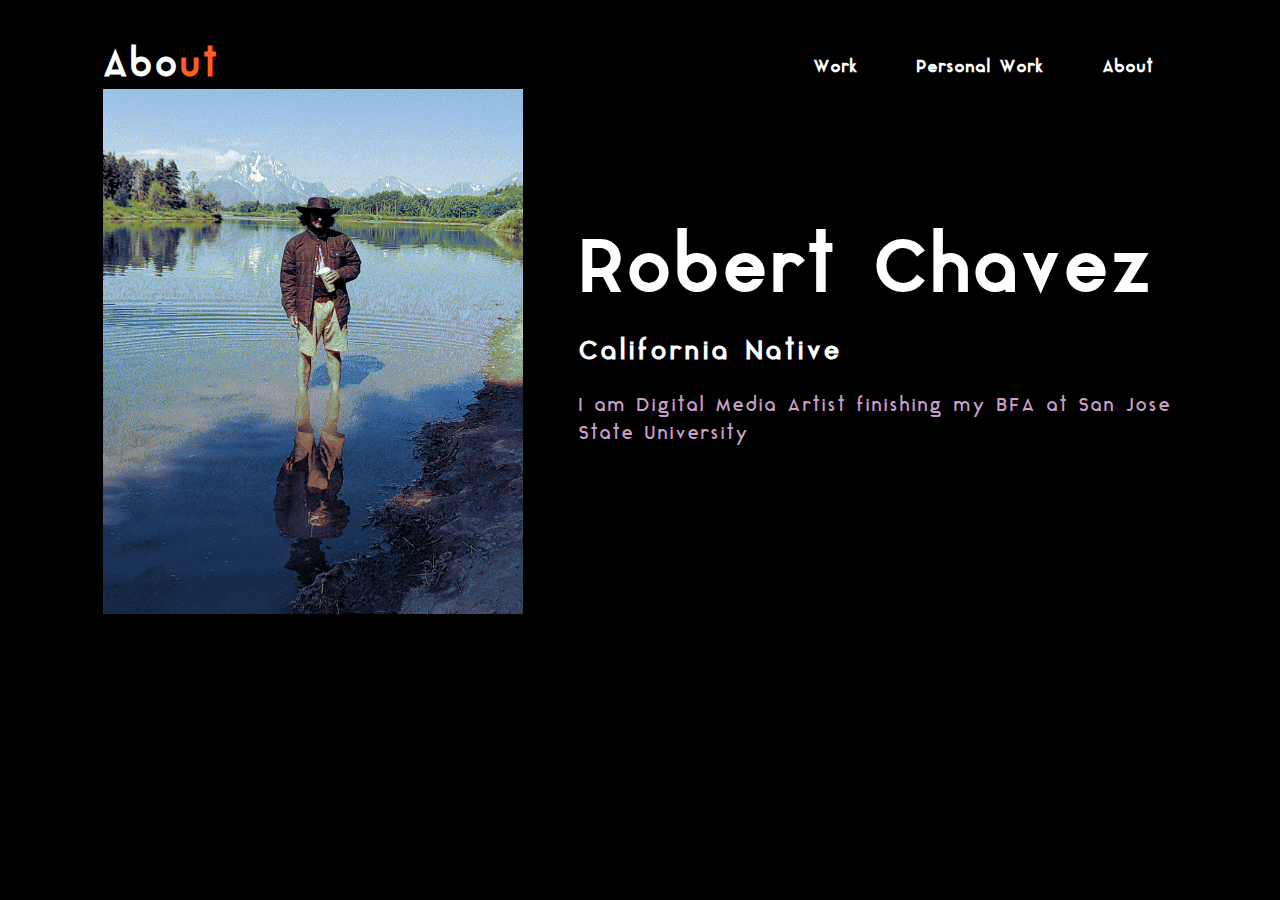
==== About/index.html @ bf37beff "add" ====
<!DOCTYPE html>
<html>

<head>



  <title>Portfolio_RC</title>
  <link rel="stylesheet" href="/style.css">



</head>



<body>


  <section class="about">
    <nav>
      <h2 class="logo">Abo<span>ut</span></h2>
      <ul>
        <li><a href="/Work">Work</a></li>
        <li><a href="/Personal Work">Personal Work</a></li>
        <li><a href="/About">About</a></li>
        <!-- <li><a href="/Contact">Contact</a></li> -->
      </ul>
      <!-- <a href="#" class="btn">Subscribe</a> -->
    </nav>


      <div class="main">
        <img src="/dither/outback.jpg">
        <div class="abouttext">
          <h1> Robert Chavez </h1>
          <h5>California Native</h5>
          <p> I am Digital Media Artist finishing my BFA at San Jose State University
          </p>
        </div>
      </div>
    </section>










</body>

</html>
---- style.css ----
@font-face {
   font-family: aqua;
   src: url(./dither/aqua.ttf);
 }

 * {
   padding: 0;
   margin: 0;
   font-family: 'aqua';
   box-sizing: border-box;
 }



 .home {
   height: 100vh;
   width: 100%;
   background-image: url("dither/me copy.jpg");
   background-size: cover;
   background-position: center;
 }




 .about {
   width: 100%;
   height: 100vh;
   background-color: black;

 }



 .about img{
   height: auto;
   width: 420px;
   padding-left: 0px ;

 }

  .about-text{
    width: 550px;

  }

  .main {
    width: 1130px;
    max-width: 95%;
    margin: 0 auto;
    display: flex;
    align-items: center;
    justify-content: space-around;

  }

  .abouttext h1 {
    color: white;
    font-size: 70px;
    text-transform: capitalize;
    margin-bottom: 20px;
  }


  .abouttext h5 {
    color: white;
    font-size: 25px;
    text-transform: capitalize;
    margin-bottom: 25px;
    letter-spacing: 2px;
  }

.abouttext p{
    color: #fcfc;
    width: 600px;
    letter-spacing: 1px;
    line-height: 28px;
    font-size: 18px;
    margin-bottom: 45px;
}






 nav {
   display: flex;
   align-items: center;
   justify-content: space-between;
   padding-top: 45px;
   padding-left: 8%;
   padding-right: 8%;
 }

 .logo {
   color: white;
   font-size: 35px;
   letter-spacing: 1px;
   cursor: pointer;
 }

 span {
   color: #ff5e1f;
 }

 nav ul li {
   list-style-type: none;
   display: inline-block;
   padding: 10px 25px;
 }

 nav ul li a {
   color: white;
   text-decoration: none;
   font-weight: bold;
   text-transform: capitalize;
   list-style-type: none;
 }

 nav ul li a:hover {
   color: #f9004d;
   transition: .4s;
   list-style-type: none;
 }

 li {
   list-style-type: none;
 }

 a {
   color: black;
   text-decoration: none;
   font-weight: bold;
   text-transform: capitalize;
 }

 a:hover {
   color: #f9004d;
   transition: .4s;
 }

 .content {
   position: absolute;
   top: 50%;
   left: 8%;
   transform: translateY(-50%);
 }

 h1 {
   color: white;
   margin: 20px 0px 20px;
   font-size: 75px;
 }

 h3 {
   color: white;
   font-size: 25px;
   margin-bottom: 50px;
 }

 h4 {
   color: #fcfc;
   letter-spacing: 2px;
   font-size: 20px;
 }

 .container {
   display: flex;
   flex-direction: column;
   justify-content: center;
   align-items: center;
   text-align: center;
   margin: 40px 20px 0 20px;
 }

 .container .heading {
   width: 50%;
   padding-bottom: 50px;
 }

 .container .heading h3 {
   font-size: 3em;
   font-weight: bolder;
   padding-bottom: 10px;
   border-bottom: 3px solid #222;
 }

 .container .heading h3 span {
   font-weight: 100;
 }

 .container .box {
   display: flex;
   flex-direction: row;
   justify-content: space-between;
 }

 .container .box .row {
   display: flex;
   flex-direction: column;
   width: 32.5%;
 }

 .container .box .row img {
   width: 100%;
   padding-bottom: 15px;
   border-radius: 5px;
 }

 .container .box .row video {
   width: 100%;
   padding-bottom: 15px;
   border-radius: 5px;
 }

 .container .btn {
   margin: 40px 0 70px 0;
   background: #222;
   padding: 15px 40px;
   border-radius: 5px;
 }

 .container .btn a {
   color: #fff;
   font-size: 1.2em;
   text-decoration: none;
   font-weight: bolder;
   letter-spacing: 3px;
 }

 .tess {
   position: relative;
   width: 400px;
 }

 .image_img {
   display: block;
   width: 100%;
 }

 .thisoverlay {
   position: absolute;
   top: 0;
   left: 0;
   /* right: 0;
     bottom: 0; */
   height: 100%;
   width: 100%;
   background: rgba(0, 0, 0, 0.6);
   color: white;
   font-family: aqua;
   display: flex;
   flex-direction: column;
   align-items: center;
   justify-content: center;
   opacity: 0;
   transition: opacity 0.25s;
 }

 .tess:hover .thisoverlay {
   opacity: 1;
 }

 .title_overlay {
   font-size: 1em;
   font-weight: bold;
   position: absolute;
 }

  .title_overlay a {
    color: white;
    text-decoration: none;
    font-size: large;
  }



 @media only screen and (max-width: 769px) {
   .container .box {
     flex-direction: column;
   }

   .container .box .row {
     width: 100%;
   }
 }

 @media only screen and (max-width: 643px) {
   .container .heading {
     width: 100%;
   }

   .container .heading h3 {
     font-size: 1em;
   }
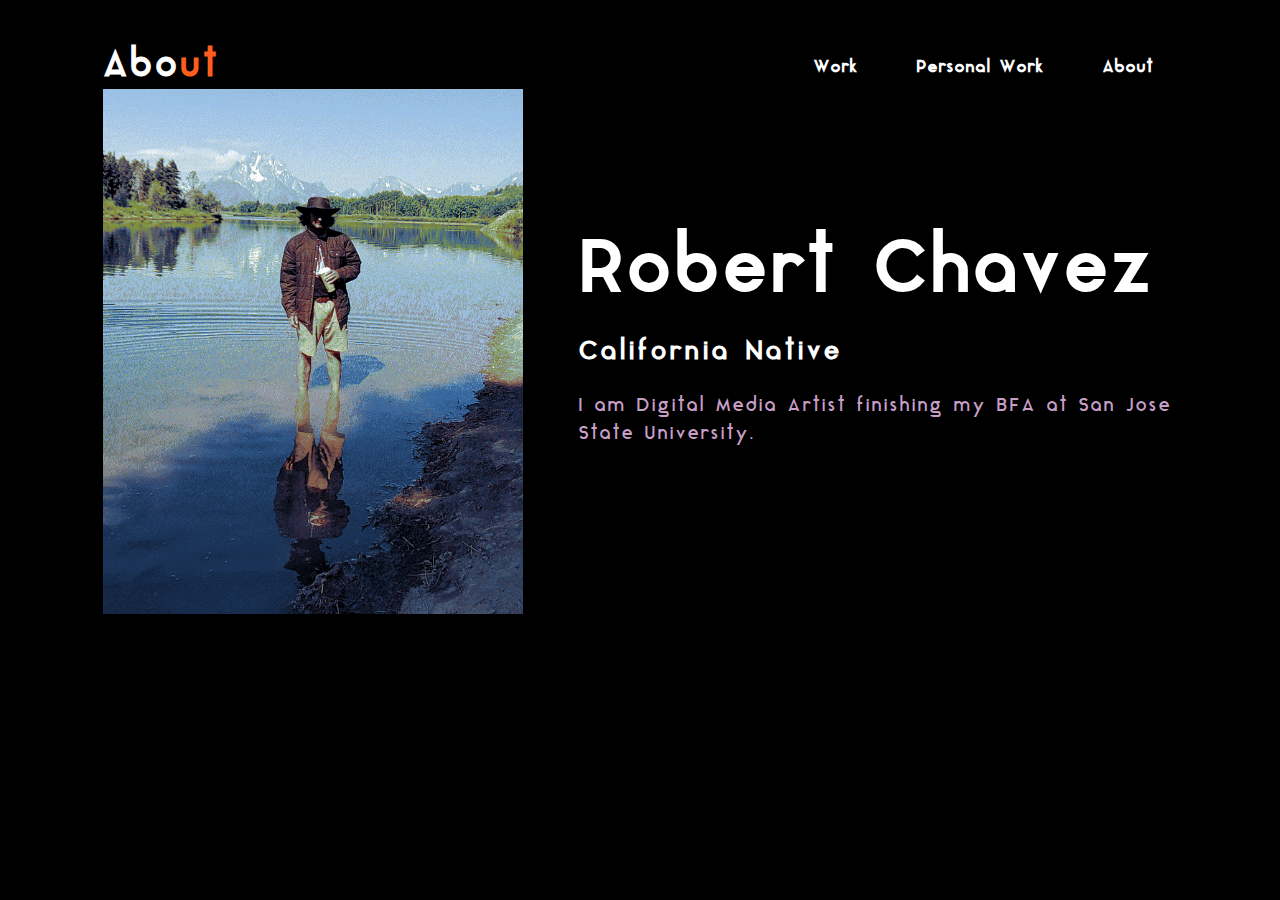
==== commit 96b32aad: "Update index.html" ====
--- a/About/index.html
+++ b/About/index.html
@@ -35,7 +35,7 @@
         <div class="abouttext">
           <h1> Robert Chavez </h1>
           <h5>California Native</h5>
-          <p> I am Digital Media Artist finishing my BFA at San Jose State University
+          <p> I am Digital Media Artist finishing my BFA at San Jose State University.
           </p>
         </div>
       </div>
